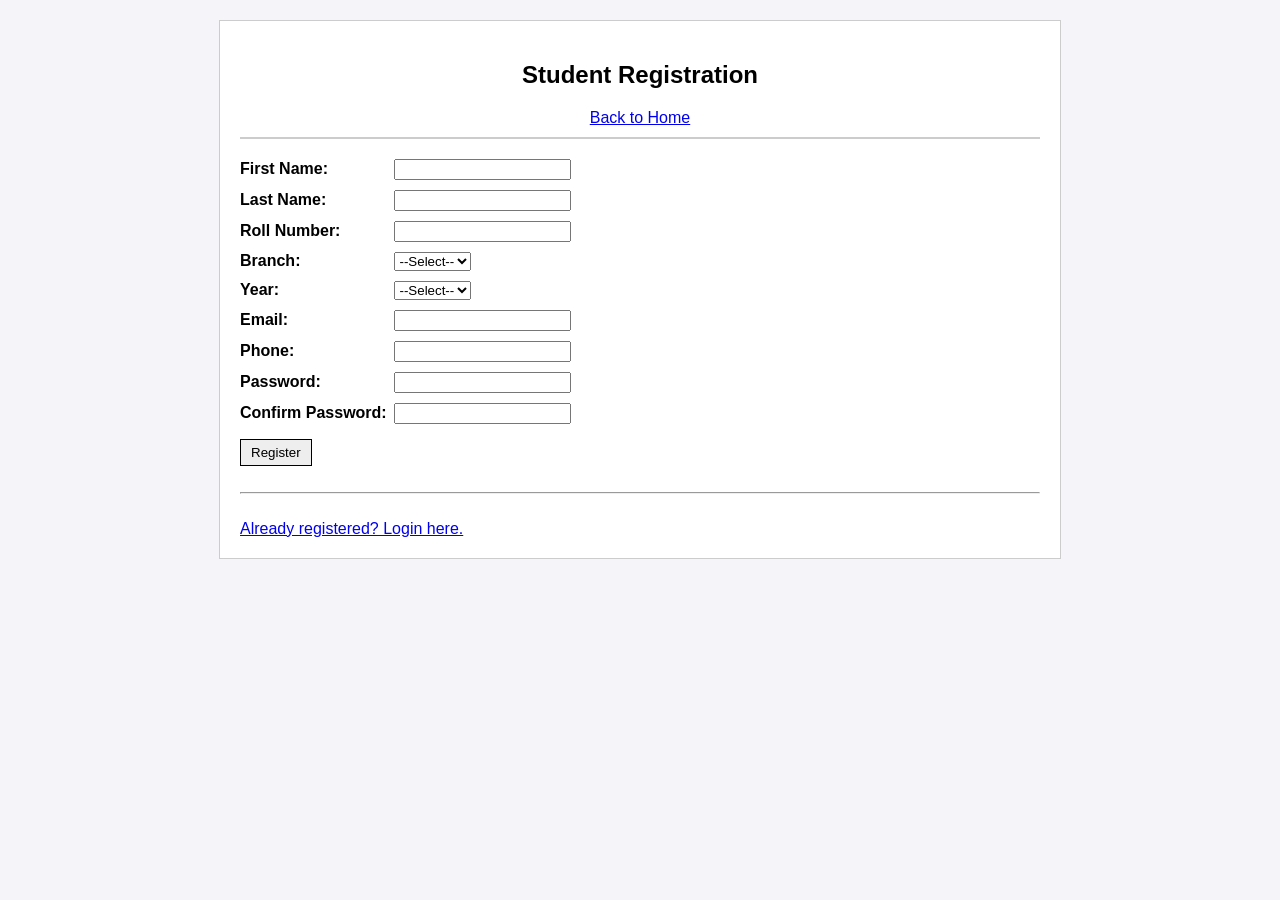
==== WebContent/register.html @ 72f75dac "first commit" ====
<!DOCTYPE html>
<html>
<head>
  <title>Register - Complaint System</title>
  <link rel="stylesheet" href="css/style.css" />
</head>
<body>
  <div class="container">
    <div class="header">
      <h2>Student Registration</h2>
      <a href="index.html">Back to Home</a>
    </div>
    <form action="RegisterServlet" method="POST" onsubmit="return validateForm()">
      
      <div class="form-group">
        <label>First Name:</label> 
        <input type="text" name="firstName" required>
      </div>
      
      <div class="form-group">
        <label>Last Name:</label> 
        <input type="text" name="lastName" required>
      </div>
      
      <div class="form-group">
        <label>Roll Number:</label> 
        <input type="text" id="rollNo" name="rollNo" required>
      </div>
      
      <div class="form-group">
        <label>Branch:</label>
        <select name="branch" required>
          <option value="">--Select--</option>
          <option>CSE</option>
          <option>ECE</option>
          <option>IT</option>
          <option>ME</option>
          <option>EEE</option>
          <option>Civil</option>
        </select>
      </div>
      
      <div class="form-group">
        <label>Year:</label>
        <select name="year" required>
          <option value="">--Select--</option>
          <option value="1">1</option> 
          <option value="2">2</option>
          <option value="3">3</option> 
          <option value="4">4</option>
        </select>
      </div>
      
      <div class="form-group">
        <label>Email:</label> 
        <input type="email" name="email" required>
      </div>
      
      <div class="form-group">
        <label>Phone:</label> 
        <input type="text" id="phone" name="phone" required>
      </div>
      
      <div class="form-group">
        <label>Password:</label> 
        <input type="password" id="pw1" name="password" required>
      </div>
      
      <div class="form-group">
        <label>Confirm Password:</label> 
        <input type="password" id="pw2" name="confirmPassword" required>
      </div>
      
      <button type="submit" class="btn">Register</button>
    </form>
    
    <br><hr><br>
    <a href="login.html">Already registered? Login here.</a>
  </div>
  
  <script>
    function validateForm() {
      // Basic checks for novice level
      var roll = document.getElementById("rollNo").value;
      if(roll.trim().length < 5) { alert("Please enter a valid Roll No."); return false; }
      
      var phone = document.getElementById("phone").value;
      if(phone.length !== 10) { alert("Phone must be exactly 10 digits."); return false; }
      
      var p1 = document.getElementById("pw1").value;
      var p2 = document.getElementById("pw2").value;
      if(p1.length < 6) { alert("Password must be at least 6 characters."); return false; }
      if(p1 !== p2) { alert("Passwords do not match."); return false; }
      
      return true; // Submits if everything is OK
    }
  </script>
</body>
</html>
---- WebContent/css/style.css ----
body { font-family: Arial, sans-serif; background-color: #f4f4f9; margin: 0; padding: 20px; }
.container { width: 80%; max-width: 800px; margin: auto; background: white; padding: 20px; border: 1px solid #ccc; }
table { width: 100%; border-collapse: collapse; margin-top: 15px; }
th, td { border: 1px solid black; padding: 8px; text-align: left; }
th { background-color: #ddd; }
.btn { padding: 5px 10px; cursor: pointer; text-decoration: none; border: 1px solid black; background: #eee; color: black; display: inline-block; margin-top: 5px;}
.msg-success { color: green; font-weight: bold; margin-bottom: 10px;}
.msg-error { color: red; font-weight: bold; margin-bottom: 10px;}
.form-group { margin-bottom: 10px; }
label { display: inline-block; width: 150px; font-weight: bold; }
.header { text-align: center; border-bottom: 2px solid #ccc; padding-bottom: 10px; margin-bottom: 20px; }
.badge { font-weight: bold; }
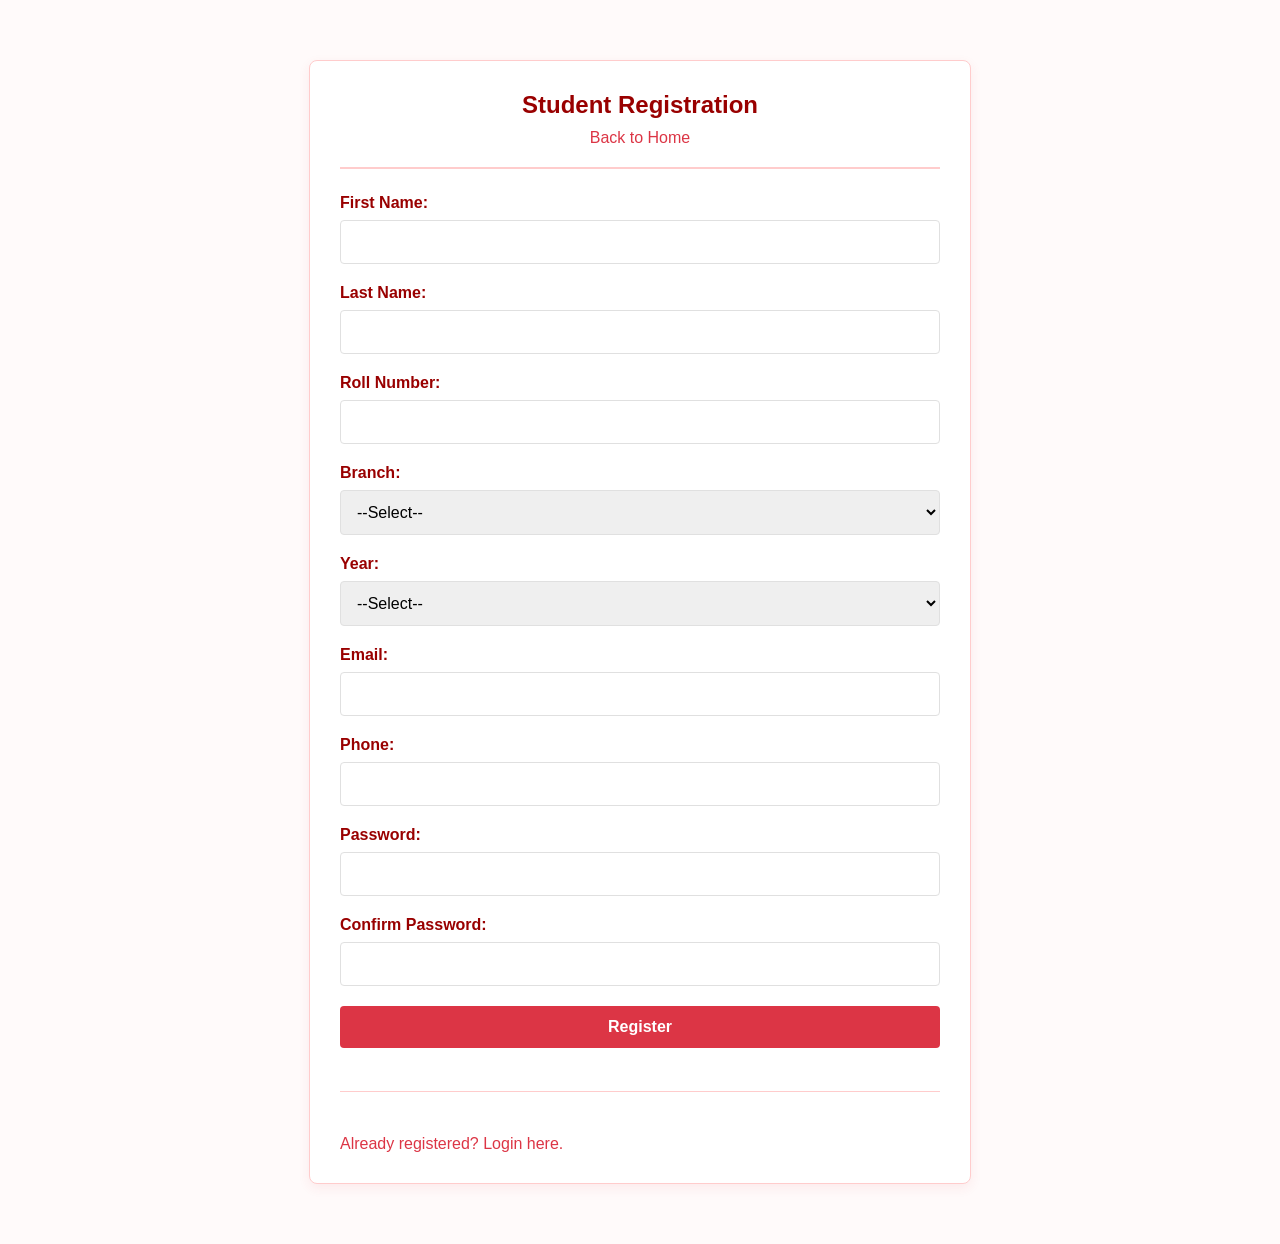
==== commit 2a31a2f1: "removed comments" ====
--- a/WebContent/register.html
+++ b/WebContent/register.html
@@ -1,9 +1,11 @@
 <!DOCTYPE html>
 <html>
+
 <head>
   <title>Register - Complaint System</title>
   <link rel="stylesheet" href="css/style.css" />
 </head>
+
 <body>
   <div class="container">
     <div class="header">
@@ -11,22 +13,22 @@
       <a href="index.html">Back to Home</a>
     </div>
     <form action="RegisterServlet" method="POST" onsubmit="return validateForm()">
-      
+
       <div class="form-group">
-        <label>First Name:</label> 
+        <label>First Name:</label>
         <input type="text" name="firstName" required>
       </div>
-      
+
       <div class="form-group">
-        <label>Last Name:</label> 
+        <label>Last Name:</label>
         <input type="text" name="lastName" required>
       </div>
-      
+
       <div class="form-group">
-        <label>Roll Number:</label> 
+        <label>Roll Number:</label>
         <input type="text" id="rollNo" name="rollNo" required>
       </div>
-      
+
       <div class="form-group">
         <label>Branch:</label>
         <select name="branch" required>
@@ -39,61 +41,62 @@
           <option>Civil</option>
         </select>
       </div>
-      
+
       <div class="form-group">
         <label>Year:</label>
         <select name="year" required>
           <option value="">--Select--</option>
-          <option value="1">1</option> 
+          <option value="1">1</option>
           <option value="2">2</option>
-          <option value="3">3</option> 
+          <option value="3">3</option>
           <option value="4">4</option>
         </select>
       </div>
-      
+
       <div class="form-group">
-        <label>Email:</label> 
+        <label>Email:</label>
         <input type="email" name="email" required>
       </div>
-      
+
       <div class="form-group">
-        <label>Phone:</label> 
+        <label>Phone:</label>
         <input type="text" id="phone" name="phone" required>
       </div>
-      
+
       <div class="form-group">
-        <label>Password:</label> 
+        <label>Password:</label>
         <input type="password" id="pw1" name="password" required>
       </div>
-      
+
       <div class="form-group">
-        <label>Confirm Password:</label> 
+        <label>Confirm Password:</label>
         <input type="password" id="pw2" name="confirmPassword" required>
       </div>
-      
+
       <button type="submit" class="btn">Register</button>
     </form>
-    
-    <br><hr><br>
+
+    <br>
+    <hr><br>
     <a href="login.html">Already registered? Login here.</a>
   </div>
-  
+
   <script>
     function validateForm() {
-      // Basic checks for novice level
       var roll = document.getElementById("rollNo").value;
-      if(roll.trim().length < 5) { alert("Please enter a valid Roll No."); return false; }
-      
+      if (roll.trim().length < 5) { alert("Please enter a valid Roll No."); return false; }
+
       var phone = document.getElementById("phone").value;
-      if(phone.length !== 10) { alert("Phone must be exactly 10 digits."); return false; }
-      
+      if (phone.length !== 10) { alert("Phone must be exactly 10 digits."); return false; }
+
       var p1 = document.getElementById("pw1").value;
       var p2 = document.getElementById("pw2").value;
-      if(p1.length < 6) { alert("Password must be at least 6 characters."); return false; }
-      if(p1 !== p2) { alert("Passwords do not match."); return false; }
-      
-      return true; // Submits if everything is OK
+      if (p1.length < 6) { alert("Password must be at least 6 characters."); return false; }
+      if (p1 !== p2) { alert("Passwords do not match."); return false; }
+
+      return true;
     }
   </script>
 </body>
-</html>
+
+</html>
--- a/WebContent/css/style.css
+++ b/WebContent/css/style.css
@@ -1,12 +1,19 @@
-body { font-family: Arial, sans-serif; background-color: #f4f4f9; margin: 0; padding: 20px; }
-.container { width: 80%; max-width: 800px; margin: auto; background: white; padding: 20px; border: 1px solid #ccc; }
-table { width: 100%; border-collapse: collapse; margin-top: 15px; }
-th, td { border: 1px solid black; padding: 8px; text-align: left; }
-th { background-color: #ddd; }
-.btn { padding: 5px 10px; cursor: pointer; text-decoration: none; border: 1px solid black; background: #eee; color: black; display: inline-block; margin-top: 5px;}
-.msg-success { color: green; font-weight: bold; margin-bottom: 10px;}
-.msg-error { color: red; font-weight: bold; margin-bottom: 10px;}
-.form-group { margin-bottom: 10px; }
-label { display: inline-block; width: 150px; font-weight: bold; }
-.header { text-align: center; border-bottom: 2px solid #ccc; padding-bottom: 10px; margin-bottom: 20px; }
-.badge { font-weight: bold; }
+body { font-family: 'Segoe UI', Tahoma, Geneva, Verdana, sans-serif; background-color: #fffafa; margin: 0; padding: 20px; color: #333; }
+.container { width: 90%; max-width: 600px; margin: 40px auto; background: #ffffff; padding: 30px; border: 1px solid #ffcccc; border-radius: 8px; box-shadow: 0 4px 12px rgba(220, 53, 69, 0.08); display: flex; flex-direction: column; }
+table { width: 100%; border-collapse: collapse; margin-top: 20px; }
+th, td { border: 1px solid #ffcccc; padding: 12px; text-align: left; }
+th { background-color: #ffe6e6; color: #990000; font-weight: bold; }
+.btn { padding: 12px 20px; cursor: pointer; text-decoration: none; border: none; background: #dc3545; color: #ffffff; display: block; width: 100%; text-align: center; margin-top: 10px; border-radius: 4px; font-size: 16px; font-weight: bold; transition: background-color 0.3s ease; box-sizing: border-box; }
+.btn:hover { background: #c82333; }
+.msg-success { color: #28a745; font-weight: bold; margin-bottom: 15px; text-align: center; }
+.msg-error { color: #dc3545; font-weight: bold; margin-bottom: 15px; padding: 10px; background-color: #ffe6e6; border: 1px solid #ff9999; border-radius: 4px; text-align: center; }
+.form-group { margin-bottom: 20px; display: flex; flex-direction: column; }
+label { font-weight: bold; color: #990000; margin-bottom: 8px; display: block; }
+input[type="text"], input[type="password"], input[type="email"], select { padding: 12px; border: 1px solid #e0e0e0; border-radius: 4px; font-size: 16px; width: 100%; box-sizing: border-box; transition: border-color 0.3s ease, box-shadow 0.3s ease; }
+input:focus, select:focus { outline: none; border-color: #dc3545; box-shadow: 0 0 5px rgba(220, 53, 69, 0.3); }
+.header { text-align: center; border-bottom: 2px solid #ffcccc; padding-bottom: 20px; margin-bottom: 25px; color: #990000; display: flex; flex-direction: column; gap: 10px; }
+.header h1, .header h2 { margin: 0; }
+.badge { font-weight: bold; color: #dc3545; }
+a { color: #dc3545; text-decoration: none; }
+a:hover { text-decoration: underline; }
+hr { border: 0; border-top: 1px solid #ffcccc; margin: 25px 0; }
